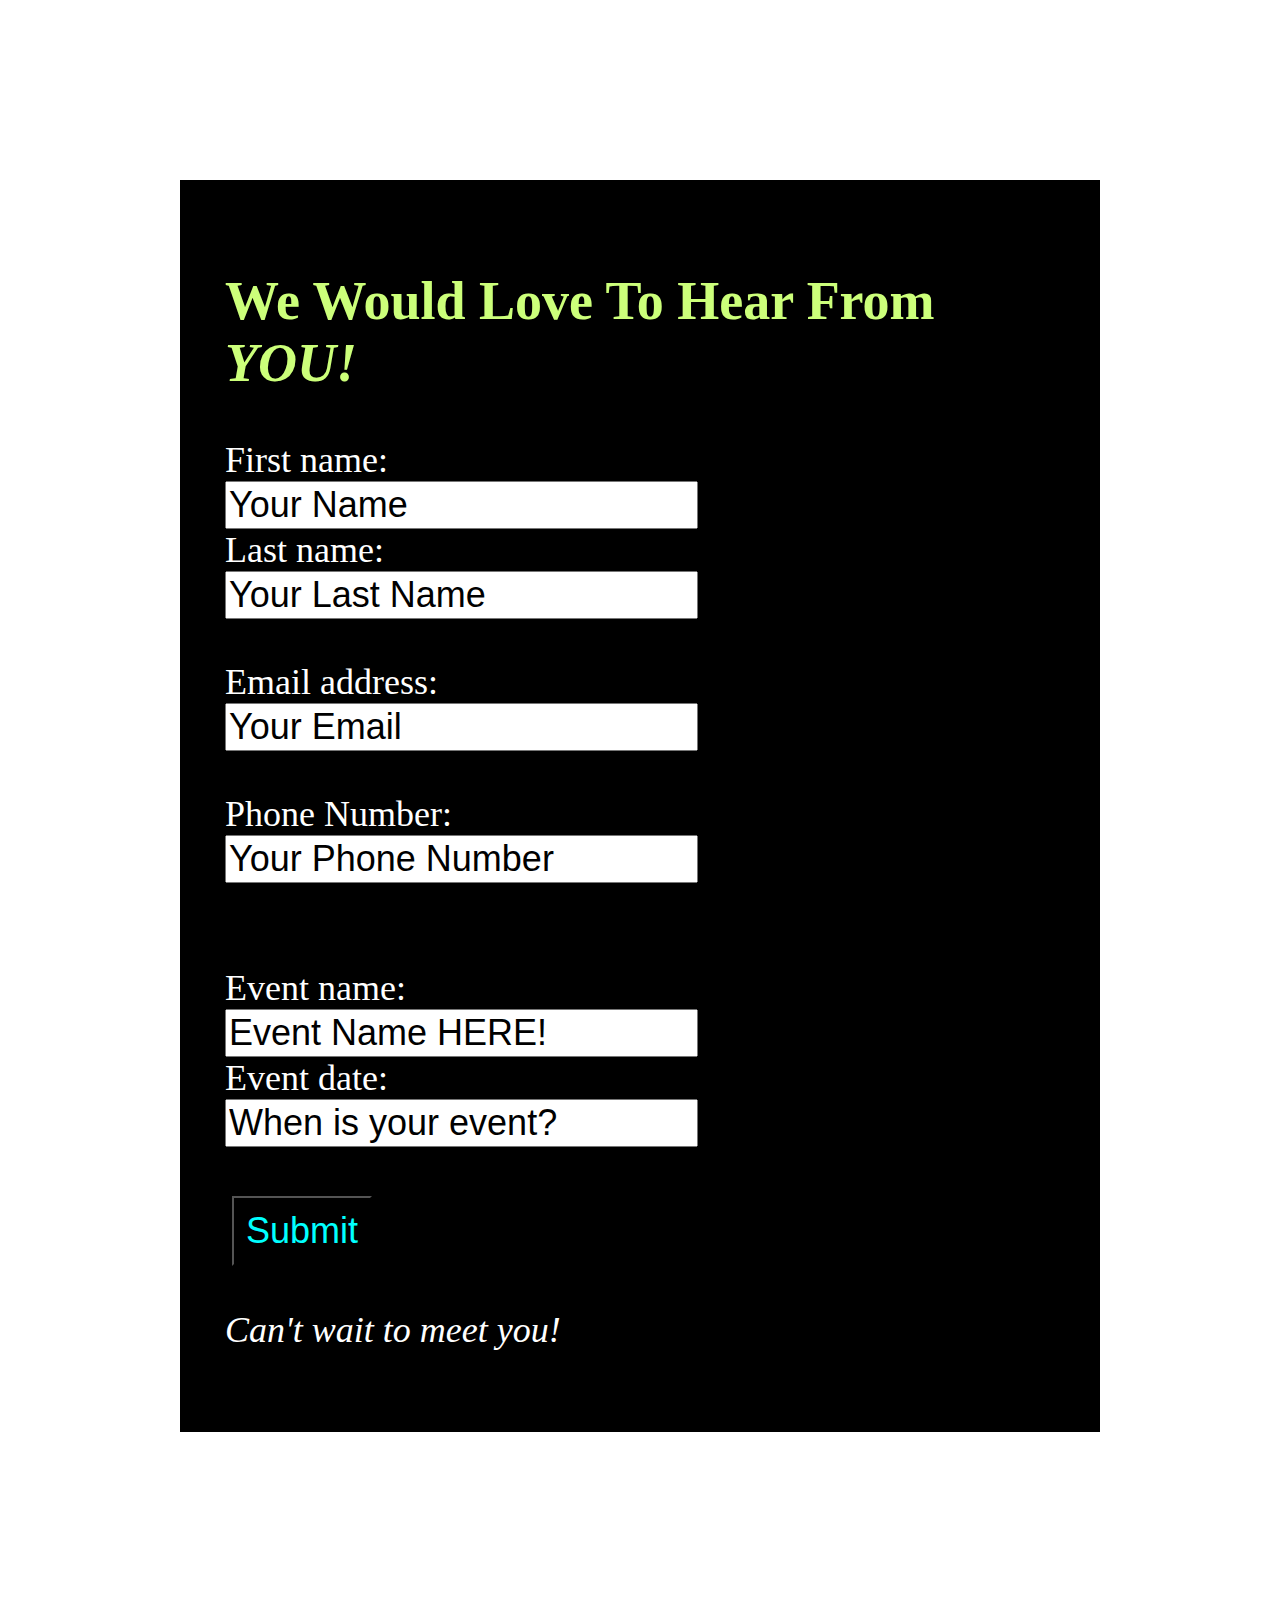
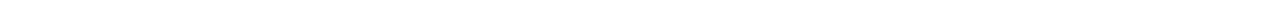
==== form.html @ 7f520eea "Fixed Bugs" ====
<!DOCTYPE html>
<html lang="en">

<head>
    <meta charset="UTF-8">
    <meta name="description" content="Non-Profit Organization">
    <meta name="keywords" content="Music, Arts, Sunrise, Events, Business">
    <meta name="author" content="Dylan Lagi">
    <meta name="viewport" content="width=device-width, initial-scale=1.0">
    <title>MASS District</title>
    <link rel="stylesheet" href="css/style.css">
</head>

<body> 
    <section id="form">
<h2>We Would Love To Hear From <em>YOU!</em></h2>

<form>
  <label for="first_name">First name:</label><br>
  <input type="text" id="first_name" name="first_name" value="Your Name"><br>
  <label for="last_name">Last name:</label><br>
  <input type="text" id="first_name" name="first_name" value="Your Last Name"><br><br>
  <label for="email">Email address:</label><br>
  <input type="text" id="email" name="email" value="Your Email"><br><br>
  <label for="phone">Phone Number:</label><br>
  <input type="text" id="phone" name="phone" value="Your Phone Number"><br><br>
  <br>
  <label for="event_name">Event name:</label><br>
  <input type="text" id="event_name" name="event_name" value="Event Name HERE!"><br>
  <label for="event_date">Event date:</label><br>
  <input type="text" id="event_date" name="event_date" value="When is your event?"><br>
  <br>
  <input id="buttons" type="submit" value="Submit">
</form> 

<p><em>Can't wait to meet you!</em></p>
</section>

</body>
</html>
---- css/style.css ----
html {
    scroll-behavior: smooth;
}

body {
    margin: 0;
    padding: 0;
    background-color: #ffffff;
    font-family: verdana;
    color: black;
    display: grid;
    grid-template-columns: repeat(auto-fill, minmax(3fr));
}

#nav-box {
    z-index: 3;
    background-color: black;
    height: 100%; 
    position: fixed;
    width: 25%;
    display: flex;
    flex-direction: column;
    transform: translateX(-97%);
    transition: transform .5s;
    text-align: right;
}

#nav-box:hover {
    transform: translateX(0%);
}

li a {
    display: inline-flex;
    color: #ffffff;
    padding: 2vh;
    text-decoration: none;
    font-family: 'Arial Narrow Bold', sans-serif;
    font-weight: bolder;
    font-size: 250%;
    letter-spacing: 0.4rem;
    align-items: center;
  }
  
li a:hover {
    background-color: #2f2d2d;
    color: rgb(0, 255, 149);
    width: 70%;
    text-align: right;
    transition: color 0.7s ease;
}

  li:nth-child(2) a:hover { filter: hue-rotate(50deg); }
  li:nth-child(3) a:hover { filter: hue-rotate(80deg); }
  li:nth-child(4) a:hover { filter: hue-rotate(100deg); }
  li:nth-child(5) a:hover { filter: hue-rotate(180deg); }
  li:nth-child(6) a:hover { filter: hue-rotate(280deg); }
  li:nth-child(7) a:hover { filter: hue-rotate(325deg); }
  

section {
    margin: 1%;
    padding: 5%;
}


#home {
    margin-top: -10px;
    float: right;
    text-align: right;
    background-color: rgba(255, 255, 255, 0.818);
    background-image: url('../assets/confetti.svg');
    background-blend-mode: screen; 
    
}

#home::after{
   
    animation: rotate 5s infinite;
    backdrop-filter: hue-rotate(110deg);
}

@keyframes rotate {
    0% {
        transform: rotate(0deg);
    }
    100% {
        transform: rotate(360deg);
    }
}


#home h2 {
    font-family: 'Arial Narrow Bold', sans-serif;
    font-weight: bolder;
    font-size: 5vh;
    letter-spacing: 0.5rem;
}

#ah1 h2 { color: rgb(0, 234, 255); }
#ah2 h2 { color: rgb(0, 255, 110); } 
#ah3 h2 { color: rgb(255, 211, 35); }


#home h2:hover {
    animation: hue 5s infinite;
}
@keyframes hue {
    0% {
     filter: hue-rotate(0deg);
    }
    100% {
     filter: hue-rotate(360deg);
    }
  }


#home p {
    font-size: 3vh;
    line-height: 2rem;
}

#logo {
    padding: 5%;
    margin: 2%;
    float: left;
    text-align: center;
}

#logo p {
    margin-top: 0;
}

.slider {
    width: 100%;
    overflow: hidden;
}

.slides {
    display: flex;
    animation: slide 60s infinite linear;
}

.slides img {
    height: 70vh; 
    flex: 0 0 auto; 
}

@keyframes slide {
    0% { transform: translateX(0); }
    20% { transform: translateX(-25%); }
    40% { transform: translateX(-50%); }
    60% { transform: translateX(-75%); }
    80% { transform: translateX(-100%); }
    100% { transform: translateX(0); }
}

#about {
    margin: 0;
    position: relative;
    color: white;
    background-image: url('../assets/banner.png');
    background-position: cover;
    font-size: 3vh;
    padding: 10%;
    text-align: center;
}

#about p {
    font-style: italic;
}

#about h2, #services h2, #members h2, #events h2 {
    font-size: 5vh;
    justify-content: center;
    text-align: center;
}

#members, #services {
    align-content: center;
    align-items: center;
    padding: 10vh;
    justify-content: center;
    margin: 5vh;
    text-align: center;
}

#members p {
    font-size: 3vh;
}


#services p{
    font-size: 4vh;
}

#events {
    justify-content: center;
    align-items: center;
    align-content: center;
}

#submit-event, #donate{
    align-content: center;
    font-size: 6vh;
    padding: 12px;
    margin: 7px;
    color:aqua;
    background-color: rgba(0, 0, 0, 0);
}

#submit-event:hover, #donate:hover{
    animation: hue 5s infinite;
}
@keyframes hue {
    0% {
     filter: hue-rotate(0deg);
    }
    100% {
     filter: hue-rotate(360deg);
    }
  }


#events {
    display: inline-block;
}

#events img {
    height: 80vh;
}


#contact {
    background-color: black;
    color: white;
    padding: 7%;
}

#contact h2 {
    font-size: 10vh;
}

#contact ul {
    list-style: none;
}

#contact p {
    font-weight: bolder;
    font-size: 5vh;
    list-style: none;
}

#contact button {
    font-size: 6vh;
    padding: 12px;
    margin: 7px;
    color:aqua;
    background-color: black;
}

#contact button:hover {
    animation: hue 5s infinite;
}
@keyframes hue {
    0% {
     filter: hue-rotate(0deg);
    }
    100% {
     filter: hue-rotate(360deg);
    }
  }
  

#address p:hover {
        animation: hue 5s infinite;
    }
    @keyframes hue {
        0% {
         filter: hue-rotate(0deg);
        }
        100% {
         filter: hue-rotate(360deg);
        }
      }

#address p a {
    text-decoration: none;
    color: yellow;
}

#address img {
    width:5vw;
    padding: 3vh;
}

footer {
    background-color: black;
    color:#ffffff;
    position: static;
    bottom: 0;
    height: 3vh;
    text-align: center;
    padding: 2%;
}

footer a {
    color:aqua;
}

footer a:hover {
animation: hue 5s infinite;
}
@keyframes hue {
    0% {
     filter: hue-rotate(0deg);
    }
    100% {
     filter: hue-rotate(360deg);
    }
  }

#form {
    background-color: black;
    margin: 20vh;
    padding: 5vh;
    font-size: 4vh;
    color: white;
}

#buttons {
    font-size: 6vh;
    padding: 12px;
    margin: 7px;
    color:aqua;
    background-color: black;
}

#buttons:hover {
    animation: hue 5s infinite;
}

#form h2 {
    color: rgb(204, 255, 122);
}
#form h2:hover {
    animation: hue 5s infinite;
}

#form input {
    font-size: 4vh;
}
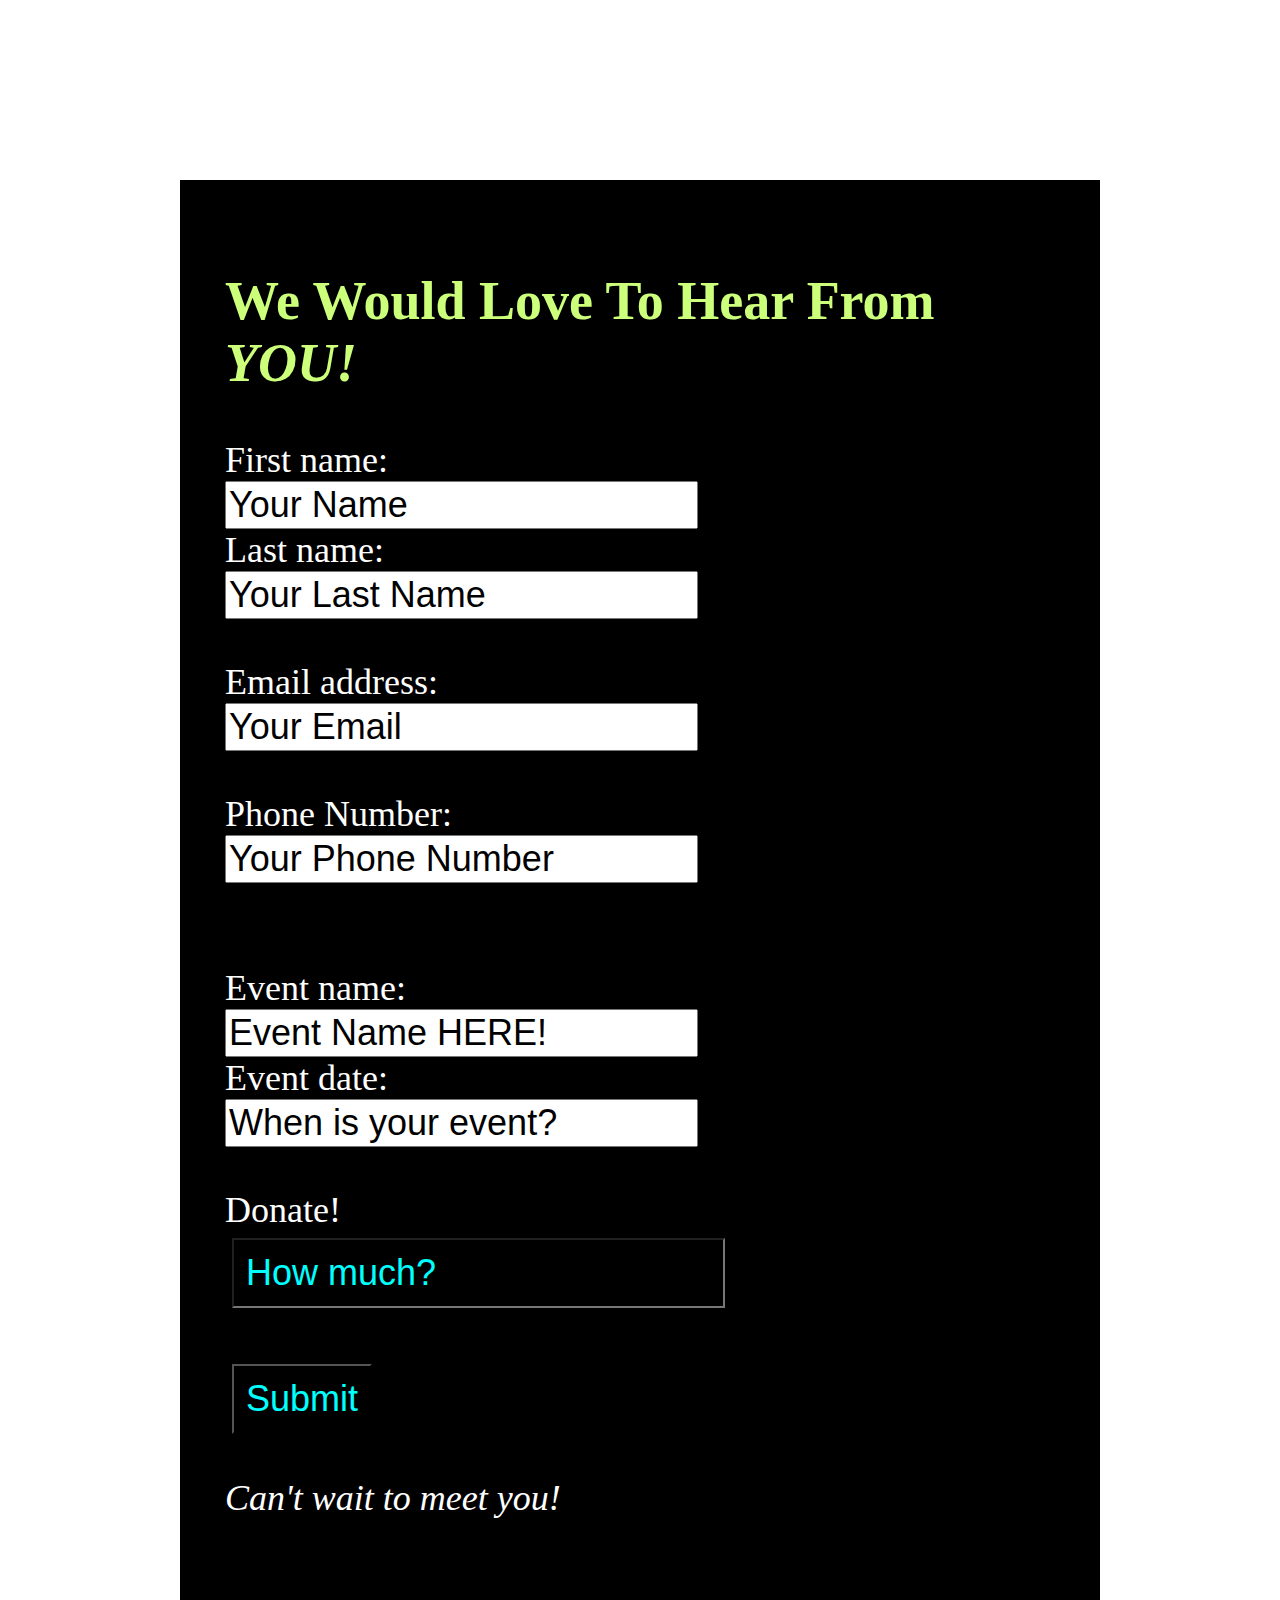
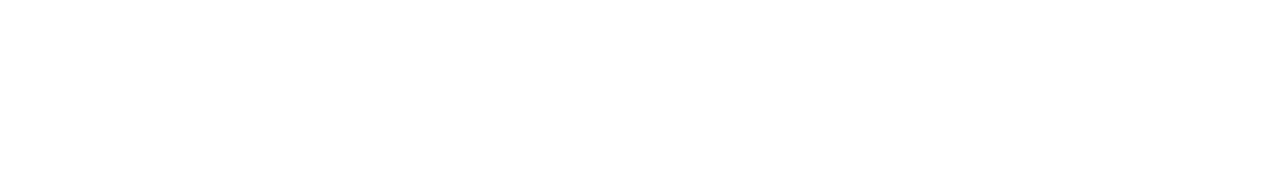
==== commit f9d500ff: "Updated Form" ====
--- a/form.html
+++ b/form.html
@@ -30,6 +30,9 @@
   <label for="event_date">Event date:</label><br>
   <input type="text" id="event_date" name="event_date" value="When is your event?"><br>
   <br>
+  <label for="donate">Donate!</label><br>
+  <input type="text" id="donate" name="donate" value="How much?"><br>
+  <br>
   <input id="buttons" type="submit" value="Submit">
 </form> 
 
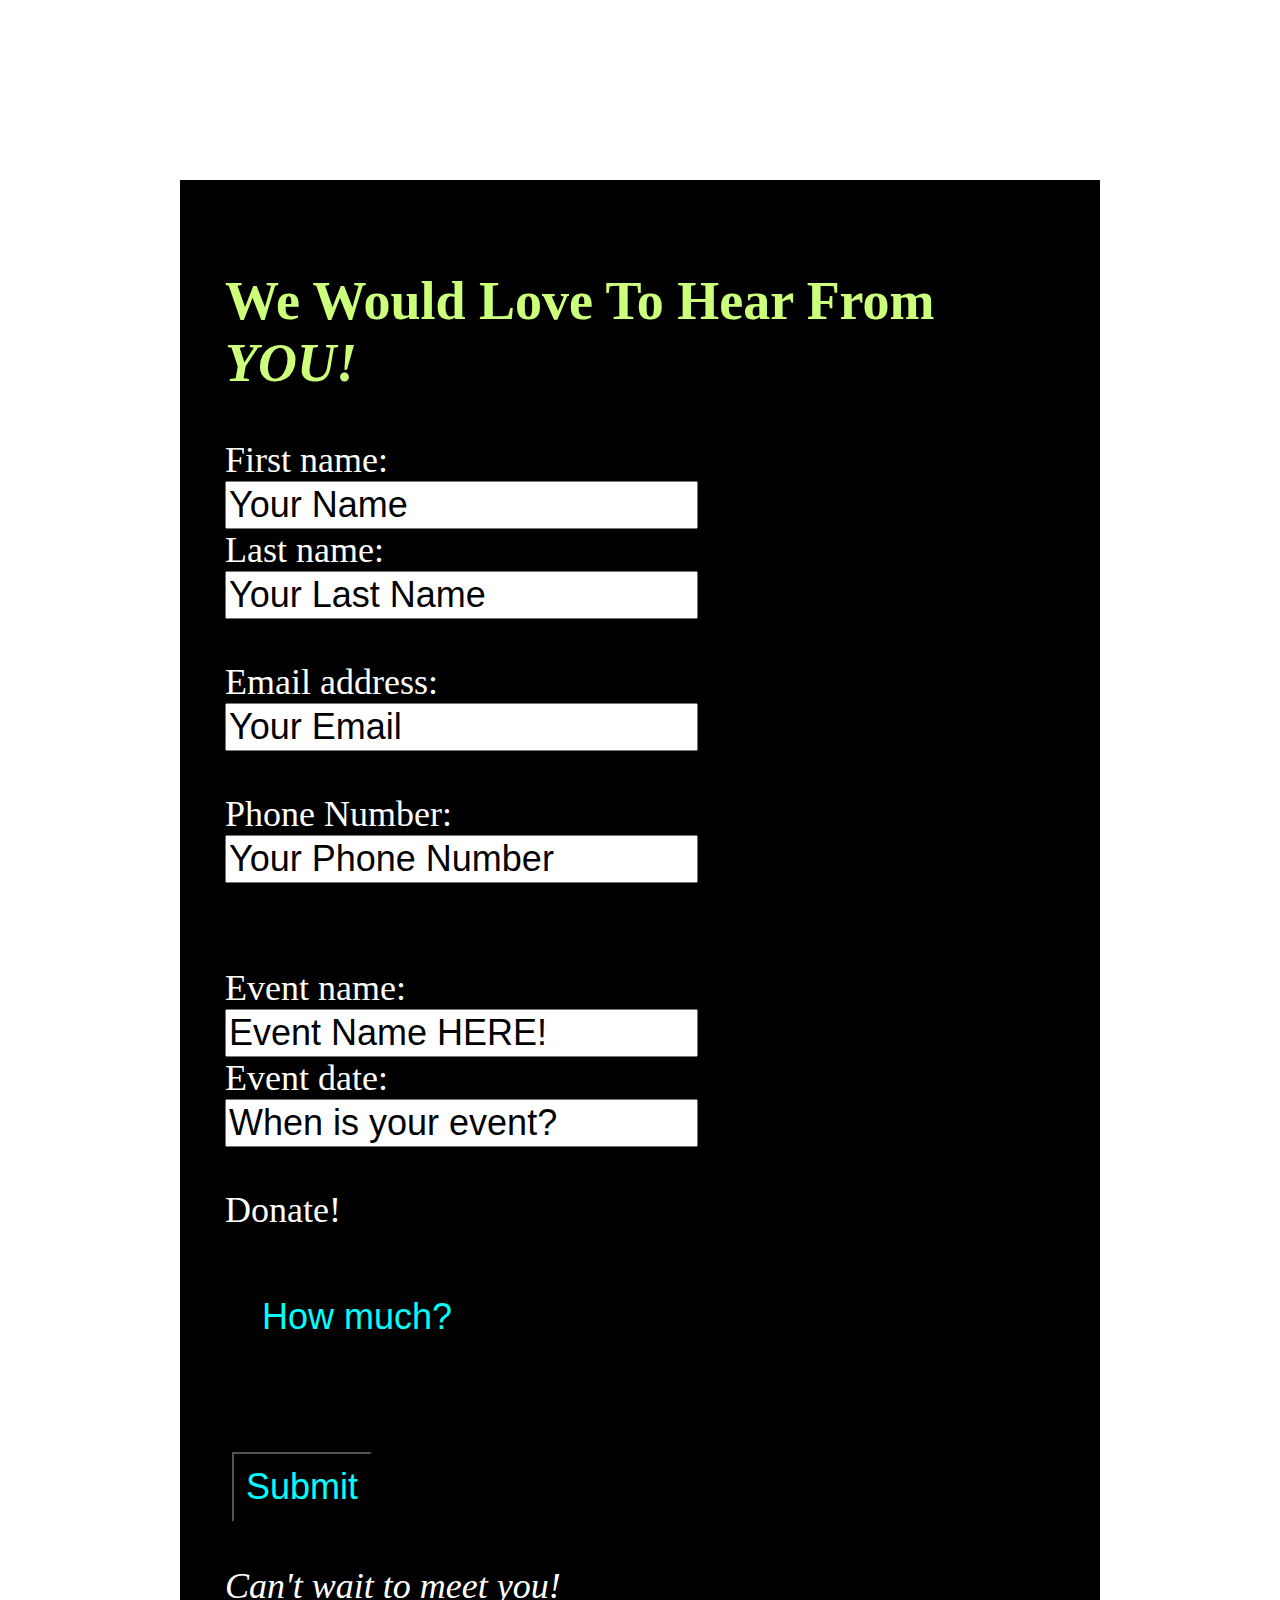
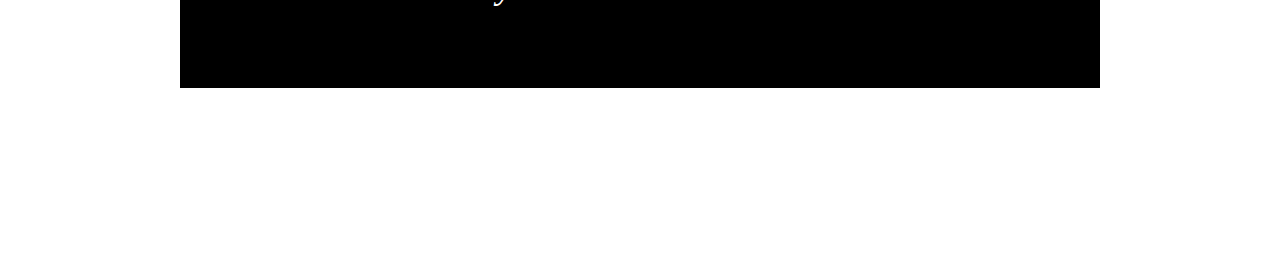
==== commit 95f22bfa: "JAVASCRIPT FIX" ====
--- a/form.html
+++ b/form.html
@@ -9,6 +9,7 @@
     <meta name="viewport" content="width=device-width, initial-scale=1.0">
     <title>MASS District</title>
     <link rel="stylesheet" href="css/style.css">
+    <script src="js/alert.js"></script>
 </head>
 
 <body> 
@@ -32,11 +33,12 @@
   <br>
   <label for="donate">Donate!</label><br>
   <input type="text" id="donate" name="donate" value="How much?"><br>
-  <br>
-  <input id="buttons" type="submit" value="Submit">
+  <br> 
+  <input id="buttons" type="submit" value="Submit" onclick="popUp()">
 </form> 
 
 <p><em>Can't wait to meet you!</em></p>
+
 </section>
 
 </body>
--- a/css/style.css
+++ b/css/style.css
@@ -73,10 +73,8 @@
     
 }
 
-#home::after{
-   
+#logo:hover{
     animation: rotate 5s infinite;
-    backdrop-filter: hue-rotate(110deg);
 }
 
 @keyframes rotate {
@@ -189,8 +187,13 @@
 }
 
 
-#services p{
-    font-size: 4vh;
+#services p {
+    font-size: 6vh;
+    line-height: 8rem;
+    letter-spacing: 14px;
+    color: rgb(110, 110, 255);
+    animation: hue 5s infinite;
+    font-weight: bolder;
 }
 
 #events {
@@ -206,10 +209,15 @@
     margin: 7px;
     color:aqua;
     background-color: rgba(0, 0, 0, 0);
+    border: solid 18px black;
+    padding-top: 40px;
+    padding-bottom: 40px;
 }
 
 #submit-event:hover, #donate:hover{
     animation: hue 5s infinite;
+    border: solid 38px black;
+    font-weight: bolder;
 }
 @keyframes hue {
     0% {
